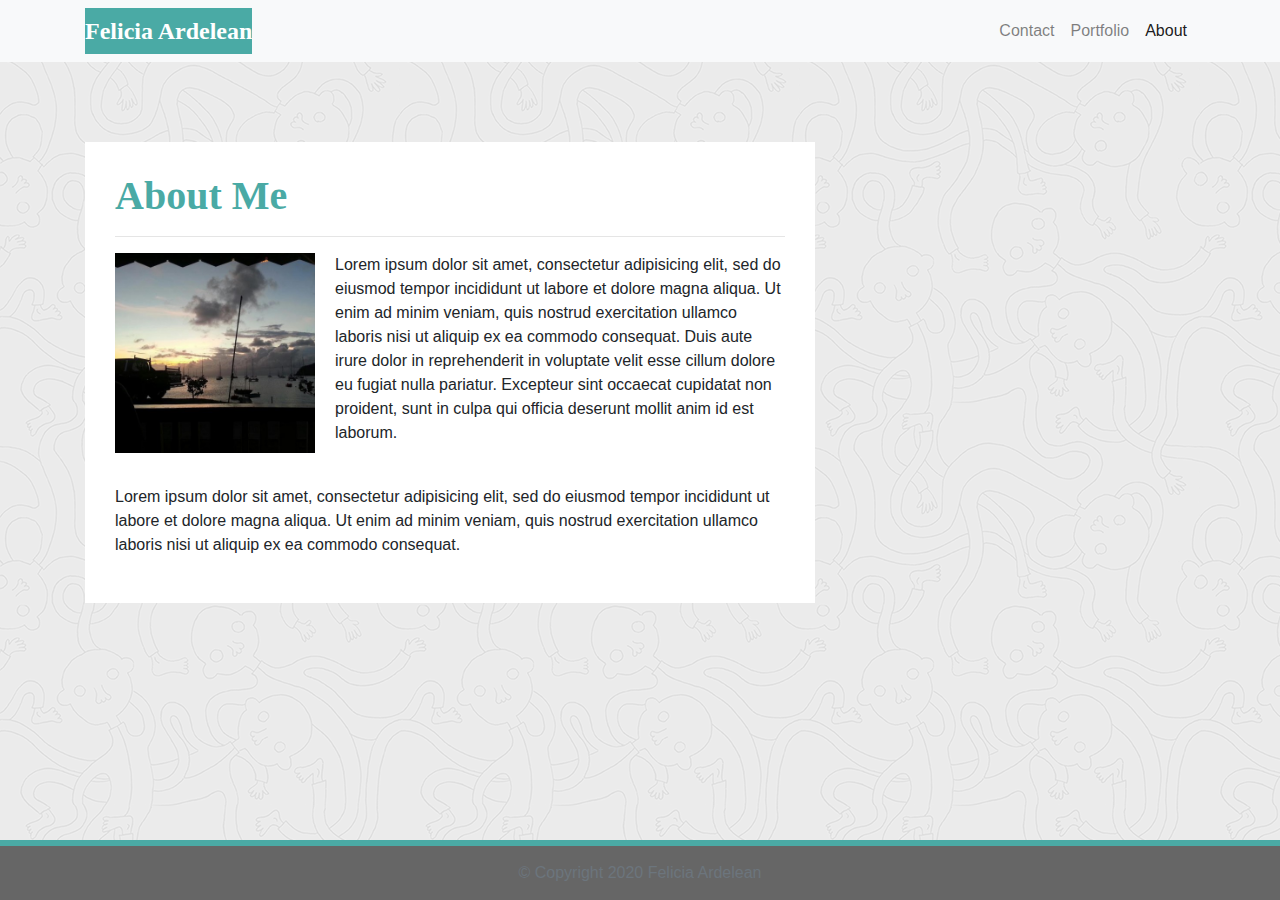
==== index.html @ 16aacb9f "initial commit" ====
<!DOCTYPE html>
<html lang="en-us">

<head>

  <meta charset="UTF-8">
  <meta name="viewport" content="width=device-width, initial-scale=1.0">
  <meta http-equiv="X-UA-Compatible" content="ie=edge">

  <title>Felicia Ardelean Portfolio</title>

  <!-- Boostrap Stylesheet -->
  <link rel="stylesheet" href="https://maxcdn.bootstrapcdn.com/bootstrap/4.0.0/css/bootstrap.min.css">

  <!-- Our own CSS stylesheet -->
  <link rel="stylesheet" href="assets/css/styles.css" media="screen">

</head>

<body>
  <nav class="navbar navbar-expand-lg navbar-light bg-light">
    <div class="container">
      <!-- Brand and toggle get grouped for better mobile display -->
      <a class="navbar-brand" href="index.html" id="logo">Felicia Ardelean</a>
      <button class="navbar-toggler" type="button" data-toggle="collapse" data-target="#navbarTogglerDemo01"
        aria-controls="navbarTogglerDemo01" aria-expanded="false" aria-label="Toggle navigation">
        <span class="navbar-toggler-icon"></span>
      </button>
      <!-- Collect the nav links, forms, and other content for toggling -->
      <div class="collapse navbar-collapse" id="navbarTogglerDemo01">
        <ul class="navbar-nav ml-auto mt-2 mt-lg-0">
          <li class="nav-item">
            <a class="nav-link" href="contact.html">Contact</a>
          </li>
          <li class="nav-item">
            <a class="nav-link" href="portfolio.html">Portfolio</a>
          </li>
          <li class="nav-item active">
            <a class="nav-link" href="index.html">About</a>
          </li>
        </ul>
      </div>
      <!-- /.navbar-collapse -->
    </div>
    <!-- /.container -->
  </nav>
  <!-- End of navbar -->

  <!-- Start of container -->
  <main class="container">
    <section class="row">
      <div class="col-md-8">
        <article class="block">
          <h1 class="block-header">About Me</h1>
          <hr />
          <img src="assets/imgs/natebeach.jpeg" alt="" id="about-image" />
          <p>Lorem ipsum dolor sit amet, consectetur adipisicing elit, sed do eiusmod tempor incididunt ut labore et
            dolore
            magna aliqua. Ut enim ad minim veniam, quis nostrud exercitation ullamco laboris nisi ut aliquip ex ea
            commodo
            consequat. Duis aute irure dolor in reprehenderit in voluptate velit esse cillum dolore eu fugiat nulla
            pariatur.
            Excepteur sint occaecat cupidatat non proident, sunt in culpa qui officia deserunt mollit anim id est
            laborum.</p>
          <br />
          <p>Lorem ipsum dolor sit amet, consectetur adipisicing elit, sed do eiusmod tempor incididunt ut labore et
            dolore
            magna aliqua. Ut enim ad minim veniam, quis nostrud exercitation ullamco laboris nisi ut aliquip ex ea
            commodo
            consequat.
          </p>
        </article>
      </div>
    </section>
  </main>
  <!-- End of container -->

  <!-- Start of footer -->
  <footer class="footer">
    <div class="two-toned-footer-color"></div>
    <p class="text-muted text-muted-footer text-center">
      &copy; Copyright 2020 Felicia Ardelean
    </p>
  </footer>
  <!-- End of footer -->

  <!-- jQuery CDN -->
  <script type="text/javascript" src="https://cdnjs.cloudflare.com/ajax/libs/jquery/3.2.1/jquery.min.js"></script>

  <!-- Bootstrap CDN -->
  <script src="https://maxcdn.bootstrapcdn.com/bootstrap/4.0.0/js/bootstrap.min.js"></script>

</body>

</html>
---- assets/css/styles.css ----
/* --- STYLES FOR ALL PAGES --- */
body {
  /* Typography */
  font-family: Arial, "Helvetica Neue", Helvetica, sans-serif;

  /* Visual */
  background-image: url("../imgs/ignasi_pattern_s.png");
}

html {
  /* Positioning */
  position: relative;

  /* Box-model */
  min-height: 100%;
}

/* add space for fixed nav */
main {
  margin: 80px 0;
}

/* create styles for use for all white main boxes */
.block {
  background-color: #fff;

  padding: 30px;
  margin-bottom: 30px;
}

.block-header {
  /* Typography */
  color: #4aaaa5;
  font-family: Georgia, Times, "Times New Roman", serif;
  font-weight: bold;
}

/* NAV START */
#logo {
  font-family: Georgia, Times, "Times New Roman", serif;

  /* Typography */
  font-size: 24px;
  font-weight: bold;
  color: #fff;

  /* Visual */
  background: #4aaaa5;
}

/* override bootstrap hover color and border */
.navbar-default .navbar-nav > li > a:hover {
  color: #4aaaa5;
}

.navbar {
  background: white;
  border: none;
}

/* media query for nav background color change */
@media only screen and (max-width: 767px) {
  .navbar-header {
    background-color: #4aaaa5;
  }
}
/* END NAV */


/* CONNECT W/ ME CSS */
.connect-header {
  /* Typography */
  font-size: 25px;
}

.connect-photo {
  /* Box-model */
  width: 55px;
  height: 55px;
}

#images {
  /* Box-model */
  padding-top: 15px;

  /* Typography */
  text-align: center;
}
/* END CONNECT W/ ME */


/* BEGIN FOOTER */
.footer {
  /* Positioning */
  position: absolute;
  bottom: 0;

  /* Box-model */
  width: 100%;
  height: 60px;

  /* Visual */
  background-color: #666;
}

.text-muted-footer {
  /* Box-model */
  margin-top: 15px;

  /* Typography */
  color: #fff;
}

.two-toned-footer-color {
  /* Box-model */
  height: 6px;
  padding-top: 3px;

  /* Visual */
  background-color: #4aaaa5;
}
/* END FOOTER */
/* --- END STYLES FOR ALL PAGES --- */

/* --- PAGE-SPECIFIC STYLES --- */
/* ABOUT-ME PAGE */
.about-me-header {
  /* Positioning */
  margin-bottom: 33px;
  font-family: Georgia, Times, "Times New Roman", serif;

  /* Typography */
  font-size: 32px;
  font-weight: bold;
  color: #4aaaa5;
}

#about-image {
  /* Positioning */
  float: left;

  /* Box-model */
  width: 200px;
  margin: 0 20px 10px 0;
}
/* END ABOUT-ME PAGE */


/* PORTFOLIO PAGE */
.port-image {
  margin: 20px auto;
}
/* END PORTFOLIO PAGE */


/* CONTACT FORM PAGE  */
.form-control {
  /* give input boxes right angles */
  border-radius: 0;

  /* keep from horizontally resizing text area */
  min-width: 100%;
  max-width: 100%;
}

.submit-btn {
  /* Box-model */
  padding: 15px 30px;
  font-size: 16px;
  font-weight: lighter;

  /* Typography */
  color: #fff;

  /* Visual */
  background-color: #4aaaa5;
  border: 0;
}

.submit-btn:hover {
  opacity: .7;
}

/* END CONTACT FORM PAGE */
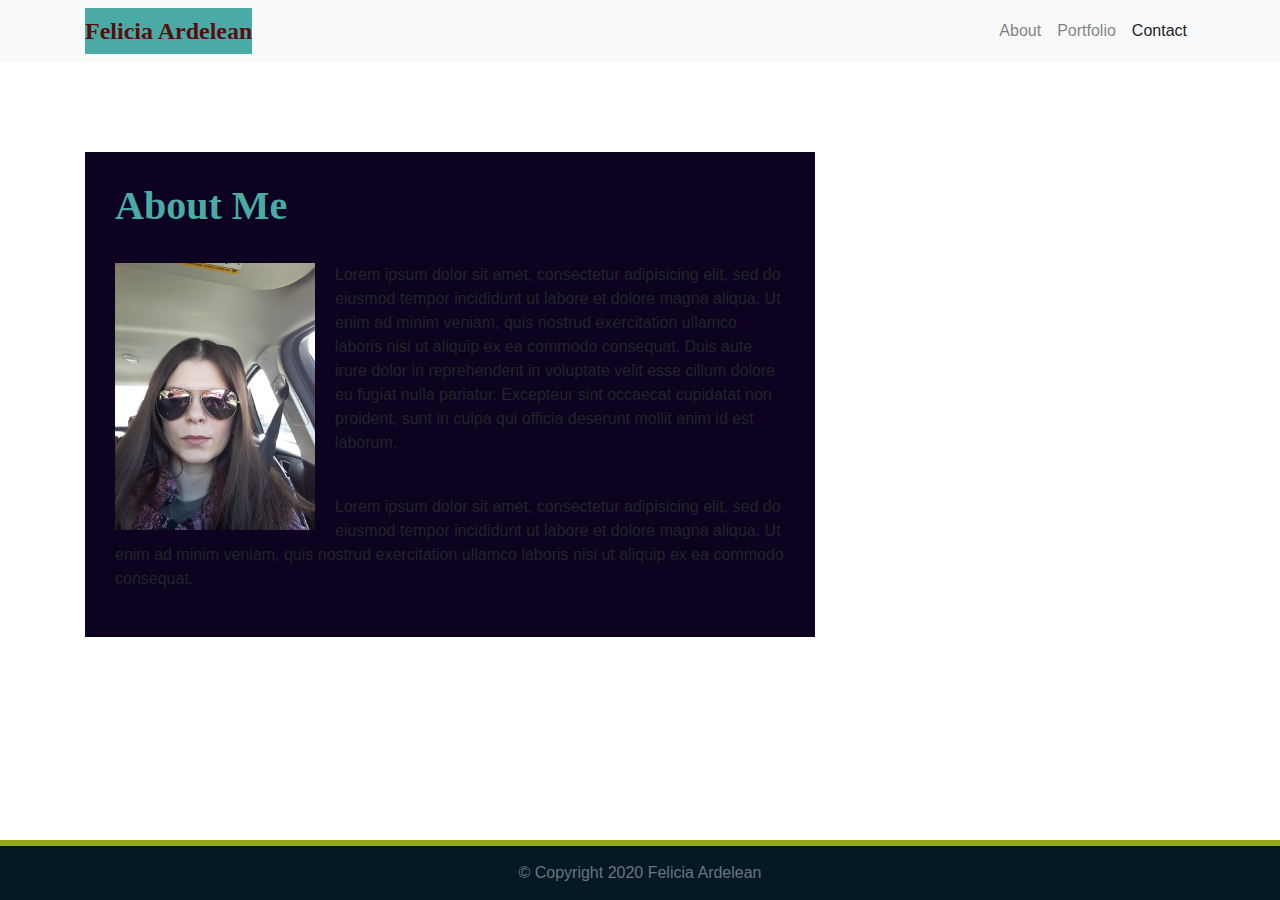
==== commit ed99f3d7: "added images" ====
--- a/index.html
+++ b/index.html
@@ -30,13 +30,13 @@
       <div class="collapse navbar-collapse" id="navbarTogglerDemo01">
         <ul class="navbar-nav ml-auto mt-2 mt-lg-0">
           <li class="nav-item">
-            <a class="nav-link" href="contact.html">Contact</a>
+            <a class="nav-link" href="index.html">About</a>
           </li>
           <li class="nav-item">
             <a class="nav-link" href="portfolio.html">Portfolio</a>
           </li>
           <li class="nav-item active">
-            <a class="nav-link" href="index.html">About</a>
+            <a class="nav-link" href="contact.html">Contact</a>
           </li>
         </ul>
       </div>
@@ -53,7 +53,7 @@
         <article class="block">
           <h1 class="block-header">About Me</h1>
           <hr />
-          <img src="assets/imgs/natebeach.jpeg" alt="" id="about-image" />
+          <img src="assets/imgs/20180407_111101.jpg" alt="" id="about-image" />
           <p>Lorem ipsum dolor sit amet, consectetur adipisicing elit, sed do eiusmod tempor incididunt ut labore et
             dolore
             magna aliqua. Ut enim ad minim veniam, quis nostrud exercitation ullamco laboris nisi ut aliquip ex ea
--- a/assets/css/styles.css
+++ b/assets/css/styles.css
@@ -4,7 +4,7 @@
   font-family: Arial, "Helvetica Neue", Helvetica, sans-serif;
 
   /* Visual */
-  background-image: url("../imgs/ignasi_pattern_s.png");
+  background-image: url("../imgs/table-on-wooden-plank-326279.jpg");
 }
 
 html {
@@ -17,12 +17,12 @@
 
 /* add space for fixed nav */
 main {
-  margin: 80px 0;
+  margin: 90px 0;
 }
 
 /* create styles for use for all white main boxes */
 .block {
-  background-color: #fff;
+  background-color: rgb(13, 2, 31);
 
   padding: 30px;
   margin-bottom: 30px;
@@ -42,7 +42,7 @@
   /* Typography */
   font-size: 24px;
   font-weight: bold;
-  color: #fff;
+  color: rgb(88, 14, 14);
 
   /* Visual */
   background: #4aaaa5;
@@ -100,7 +100,7 @@
   height: 60px;
 
   /* Visual */
-  background-color: #666;
+  background-color: rgb(3, 25, 37);
 }
 
 .text-muted-footer {
@@ -108,7 +108,7 @@
   margin-top: 15px;
 
   /* Typography */
-  color: #fff;
+  color: rgb(20, 10, 165);
 }
 
 .two-toned-footer-color {
@@ -117,7 +117,7 @@
   padding-top: 3px;
 
   /* Visual */
-  background-color: #4aaaa5;
+  background-color: #93a819;
 }
 /* END FOOTER */
 /* --- END STYLES FOR ALL PAGES --- */
